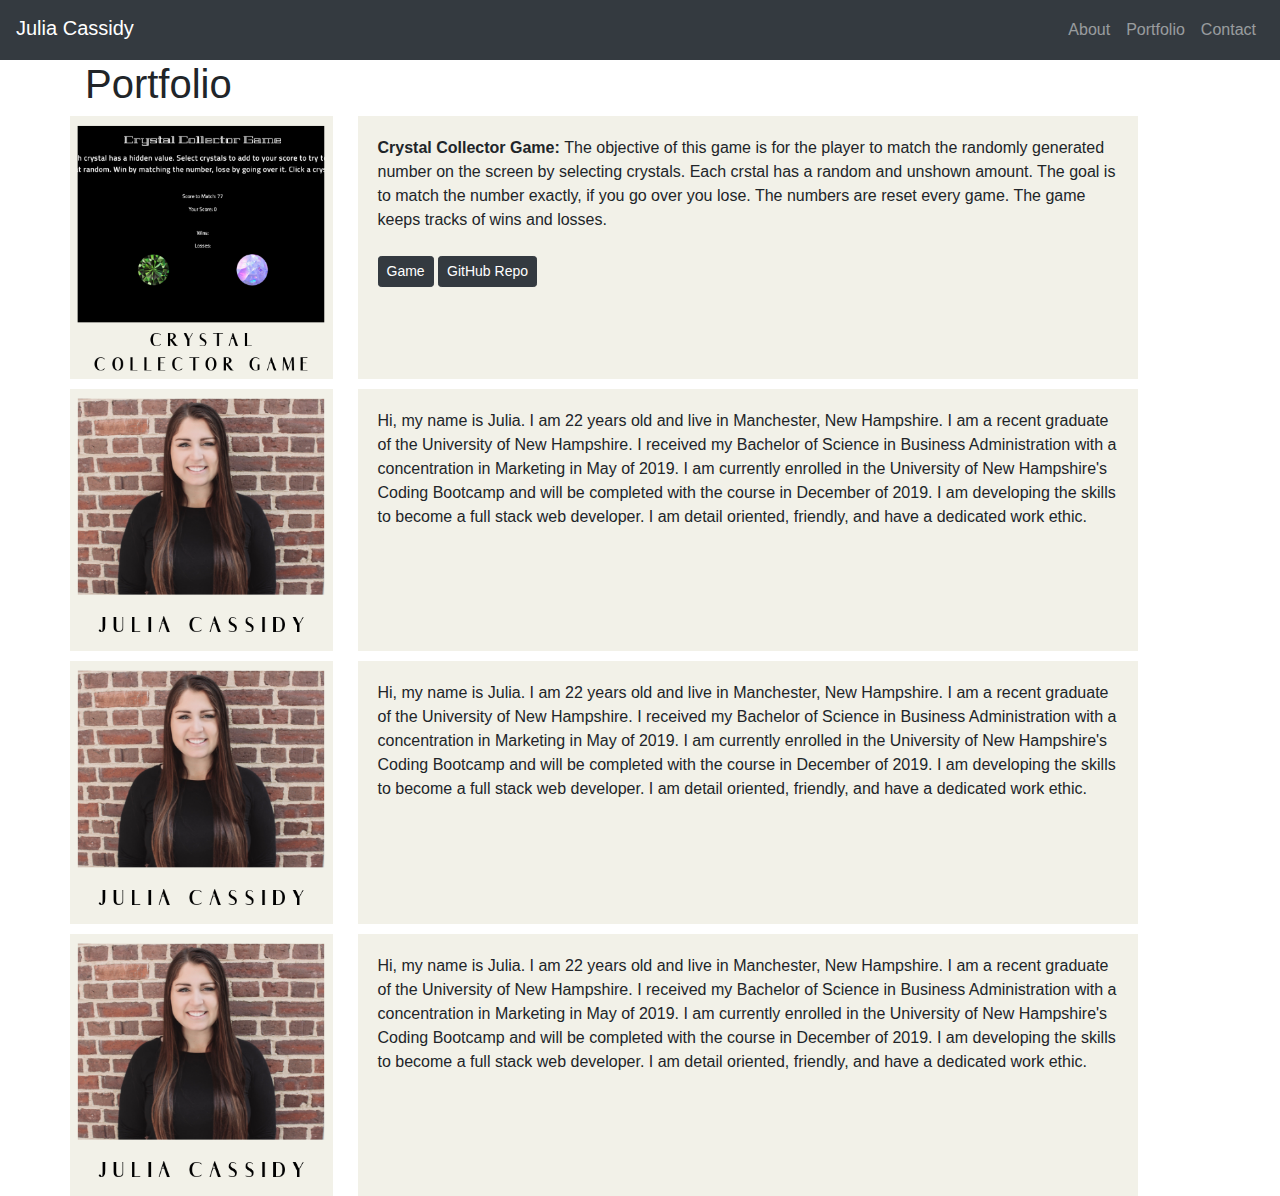
==== portfolio.html @ 3dda6fbc "added contatc page, working on portfolio page" ====
<!DOCTYPE html>
<html lang="en">

<head>
    <meta charset="UTF-8" />
    <title>Portfolio </title>
    <!--Bootstrap -->
    <link rel="stylesheet" href="https://stackpath.bootstrapcdn.com/bootstrap/4.3.1/css/bootstrap.min.css"
        integrity="sha384-ggOyR0iXCbMQv3Xipma34MD+dH/1fQ784/j6cY/iJTQUOhcWr7x9JvoRxT2MZw1T" crossorigin="anonymous">
    <!--css -->
    <link rel="stylesheet" tyle="text/css" href="style.css">

</head>

<body>
    <nav class="navbar navbar-expand-lg navbar-dark bg-dark">
        <span class="navbar-brand mb-1 h1"> Julia Cassidy</span>
        <button class="navbar-toggler" type="button" data-toggle="collapse" data-target="#navbarSupportedContent"
            aria-controls="navbarSupportedContent" aria-expanded="false" aria-label="Toggle navigation">
            <span class="navbar-toggler-icon"></span>
        </button>
        <div class="collapse navbar-collapse" id="navbarSupportedContent">
            <ul class="nav navbar-nav ml-auto">
                <li class="nav-item">
                    <a class="nav-link" href="index.html">About</a>
                </li>
                <li class="nav-item">
                    <a class="nav-link" href="portfolio.html">Portfolio</a>
                </li>
                <li class="nav-item">
                    <a class="nav-link" href="contact.html">Contact</a>
                </li>
            </ul>
        </div>
    </nav>
    <div class="container">
        <div class="row">
            <div class="col-lg-3">
                <div class="page-header">
                    <h1>Portfolio</h1>
                </div>
            </div>
            <br>
            <div class="row">
                <div class="col-md-3">
                    <img src="images/crystal.png" alt="Crystal Collector Game" id="img-me">
                </div>
                <div id="pad"></div>
                <div class="col-md-8" id="aboutMe">
                    <p>
                        <strong>Crystal Collector Game: </strong> The objective of this game is for the player to match
                        the randomly generated number on the screen by selecting crystals. Each crstal has a random and
                        unshown amount. The goal is to match the number exactly, if you go over you lose. The numbers
                        are reset every game. The game keeps tracks of wins and losses.
                        <br><br>
                        <a class="btn btn-dark btn-sm" href="https://juliacassidy.github.io/unit-4-game/" role="button">Game</a>
                        <a class="btn btn-dark btn-sm" href="https://github.com/juliacassidy/unit-4-game" role="button">GitHub Repo</a>
                    </p>
                </div>
            </div>
            <div id="pad"></div>
            <div class="row">
                <div class="col-md-3">
                    <img src="images/me.png" alt="Me" id="img-me">
                </div>
                <div id="pad"></div>
                <div class="col-md-8" id="aboutMe">
                    <p>
                        Hi, my name is Julia. I am 22 years old and live in Manchester, New Hampshire. I am a recent
                        graduate of the University of New Hampshire. I received my Bachelor of Science in Business
                        Administration with a concentration in Marketing in May of 2019. I am currently enrolled in the
                        University of New Hampshire's Coding Bootcamp and will be completed with the course in December
                        of 2019. I am developing the skills to become a full stack web developer. I am detail oriented,
                        friendly, and have a dedicated work ethic.

                    </p>
                </div>
            </div>
            <div id="pad"></div>
            <div class="row">
                <div class="col-md-3">
                    <img src="images/me.png" alt="Me" id="img-me">
                </div>
                <div id="pad"></div>
                <div class="col-md-8" id="aboutMe">
                    <p>
                        Hi, my name is Julia. I am 22 years old and live in Manchester, New Hampshire. I am a recent
                        graduate of the University of New Hampshire. I received my Bachelor of Science in Business
                        Administration with a concentration in Marketing in May of 2019. I am currently enrolled in the
                        University of New Hampshire's Coding Bootcamp and will be completed with the course in December
                        of 2019. I am developing the skills to become a full stack web developer. I am detail oriented,
                        friendly, and have a dedicated work ethic.

                    </p>
                </div>
            </div>
            <div id="pad"></div>
            <div class="row">
                <div class="col-md-3">
                    <img src="images/me.png" alt="Me" id="img-me">
                </div>
                <div id="pad"></div>
                <div class="col-md-8" id="aboutMe">
                    <p>
                        Hi, my name is Julia. I am 22 years old and live in Manchester, New Hampshire. I am a recent
                        graduate of the University of New Hampshire. I received my Bachelor of Science in Business
                        Administration with a concentration in Marketing in May of 2019. I am currently enrolled in the
                        University of New Hampshire's Coding Bootcamp and will be completed with the course in December
                        of 2019. I am developing the skills to become a full stack web developer. I am detail oriented,
                        friendly, and have a dedicated work ethic.

                    </p>
                </div>
            </div>
        </div>






        <!-- java bootstrap-->
        <script src="https://code.jquery.com/jquery-3.3.1.slim.min.js"
            integrity="sha384-q8i/X+965DzO0rT7abK41JStQIAqVgRVzpbzo5smXKp4YfRvH+8abtTE1Pi6jizo"
            crossorigin="anonymous"></script>
        <script src="https://cdnjs.cloudflare.com/ajax/libs/popper.js/1.14.7/umd/popper.min.js"
            integrity="sha384-UO2eT0CpHqdSJQ6hJty5KVphtPhzWj9WO1clHTMGa3JDZwrnQq4sF86dIHNDz0W1"
            crossorigin="anonymous"></script>
        <script src="https://stackpath.bootstrapcdn.com/bootstrap/4.3.1/js/bootstrap.min.js"
            integrity="sha384-JjSmVgyd0p3pXB1rRibZUAYoIIy6OrQ6VrjIEaFf/nJGzIxFDsf4x0xIM+B07jRM"
            crossorigin="anonymous"></script>
</body>

</html>
---- style.css ----
body{
    background-color: white;
}
#img-me {
    width: 100%;
}

#aboutMe{
    background-color:#f2f1e8;
    padding: 20px;
}

#pad{
padding: 5px;
}

#YT{
    width: 30%;
}

#LI{
    width: 20%;
    padding-right: 30px;
}

#Git{
    width: 20%;
}
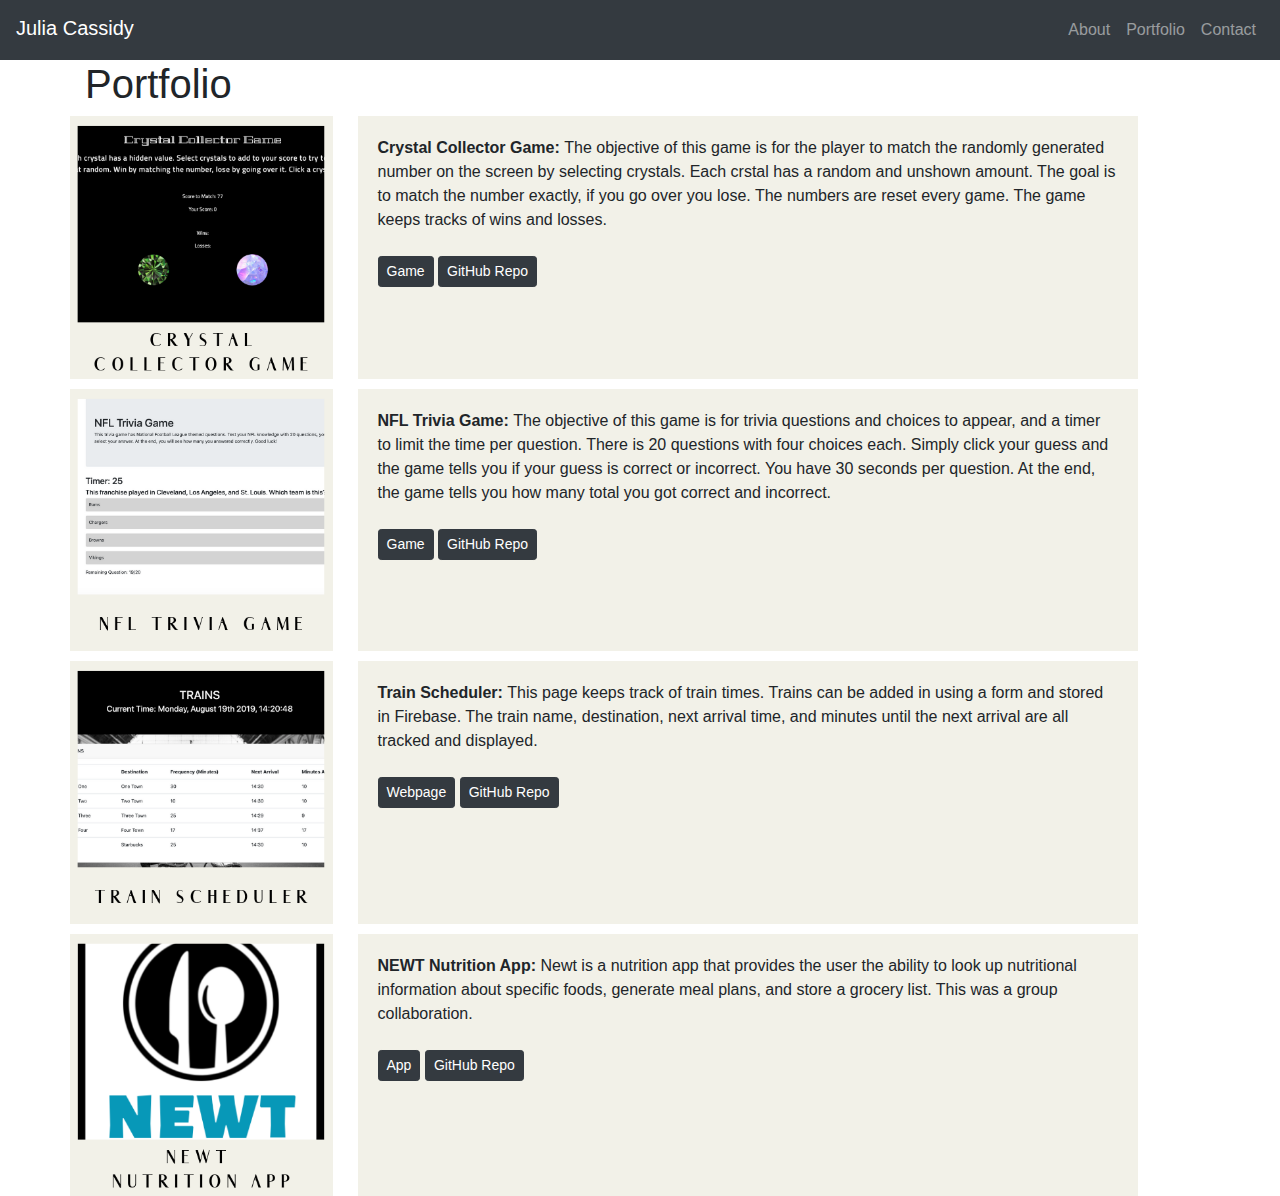
==== commit 7aefbd9c: "added projects to portfolio" ====
--- a/portfolio.html
+++ b/portfolio.html
@@ -53,62 +53,74 @@
                         unshown amount. The goal is to match the number exactly, if you go over you lose. The numbers
                         are reset every game. The game keeps tracks of wins and losses.
                         <br><br>
-                        <a class="btn btn-dark btn-sm" href="https://juliacassidy.github.io/unit-4-game/" role="button">Game</a>
-                        <a class="btn btn-dark btn-sm" href="https://github.com/juliacassidy/unit-4-game" role="button">GitHub Repo</a>
+                        <a class="btn btn-dark btn-sm" href="https://juliacassidy.github.io/unit-4-game/"
+                            role="button">Game</a>
+                        <a class="btn btn-dark btn-sm" href="https://github.com/juliacassidy/unit-4-game"
+                            role="button">GitHub Repo</a>
                     </p>
                 </div>
             </div>
             <div id="pad"></div>
             <div class="row">
                 <div class="col-md-3">
-                    <img src="images/me.png" alt="Me" id="img-me">
+                    <img src="images/trivia.png" alt="Trivia Game" id="img-me">
                 </div>
                 <div id="pad"></div>
                 <div class="col-md-8" id="aboutMe">
                     <p>
-                        Hi, my name is Julia. I am 22 years old and live in Manchester, New Hampshire. I am a recent
-                        graduate of the University of New Hampshire. I received my Bachelor of Science in Business
-                        Administration with a concentration in Marketing in May of 2019. I am currently enrolled in the
-                        University of New Hampshire's Coding Bootcamp and will be completed with the course in December
-                        of 2019. I am developing the skills to become a full stack web developer. I am detail oriented,
-                        friendly, and have a dedicated work ethic.
+                        <strong>NFL Trivia Game: </strong> The objective of this game is
+                        for trivia questions and choices to appear, and a timer to limit the time per question. There is
+                        20 questions with four choices each. Simply click your guess and the game tells you if your
+                        guess is correct or incorrect. You have 30 seconds per question. At the end, the game tells you
+                        how many total you got correct and incorrect.
 
+
+                        <br><br>
+                        <a class="btn btn-dark btn-sm" href="https://juliacassidy.github.io/TriviaGame/"
+                            role="button">Game</a>
+                        <a class="btn btn-dark btn-sm" href="https://github.com/juliacassidy/TriviaGame"
+                            role="button">GitHub Repo</a>
                     </p>
                 </div>
             </div>
             <div id="pad"></div>
             <div class="row">
                 <div class="col-md-3">
-                    <img src="images/me.png" alt="Me" id="img-me">
+                    <img src="images/train.png" alt="Me" id="img-me">
                 </div>
                 <div id="pad"></div>
                 <div class="col-md-8" id="aboutMe">
                     <p>
-                        Hi, my name is Julia. I am 22 years old and live in Manchester, New Hampshire. I am a recent
-                        graduate of the University of New Hampshire. I received my Bachelor of Science in Business
-                        Administration with a concentration in Marketing in May of 2019. I am currently enrolled in the
-                        University of New Hampshire's Coding Bootcamp and will be completed with the course in December
-                        of 2019. I am developing the skills to become a full stack web developer. I am detail oriented,
-                        friendly, and have a dedicated work ethic.
+                        <strong>Train Scheduler: </strong> This page keeps track of train times. Trains can be added in
+                        using a form and stored in Firebase. The train name, destination, next arrival time, and minutes
+                        until the next arrival are all tracked and displayed.
 
+
+                        <br><br>
+                        <a class="btn btn-dark btn-sm" href="https://juliacassidy.github.io/Train-Scheduler/"
+                            role="button">Webpage</a>
+                        <a class="btn btn-dark btn-sm" href="https://github.com/juliacassidy/Train-Scheduler"
+                            role="button">GitHub Repo</a>
                     </p>
                 </div>
             </div>
             <div id="pad"></div>
             <div class="row">
                 <div class="col-md-3">
-                    <img src="images/me.png" alt="Me" id="img-me">
+                    <img src="images/newt.png" alt="Me" id="img-me">
                 </div>
                 <div id="pad"></div>
                 <div class="col-md-8" id="aboutMe">
                     <p>
-                        Hi, my name is Julia. I am 22 years old and live in Manchester, New Hampshire. I am a recent
-                        graduate of the University of New Hampshire. I received my Bachelor of Science in Business
-                        Administration with a concentration in Marketing in May of 2019. I am currently enrolled in the
-                        University of New Hampshire's Coding Bootcamp and will be completed with the course in December
-                        of 2019. I am developing the skills to become a full stack web developer. I am detail oriented,
-                        friendly, and have a dedicated work ethic.
+                        <strong>NEWT Nutrition App: </strong> Newt is a nutrition app that provides the user the ability
+                        to look up nutritional information about specific foods, generate meal plans, and store a grocery
+                        list. This was a group collaboration. 
 
+
+                        <br><br>
+                        <a class="btn btn-dark btn-sm" href="https://cbc-nutrition.web.app/" role="button">App</a>
+                        <a class="btn btn-dark btn-sm" href="https://github.com/professorx00/CB-Project-1"
+                            role="button">GitHub Repo</a>
                     </p>
                 </div>
             </div>
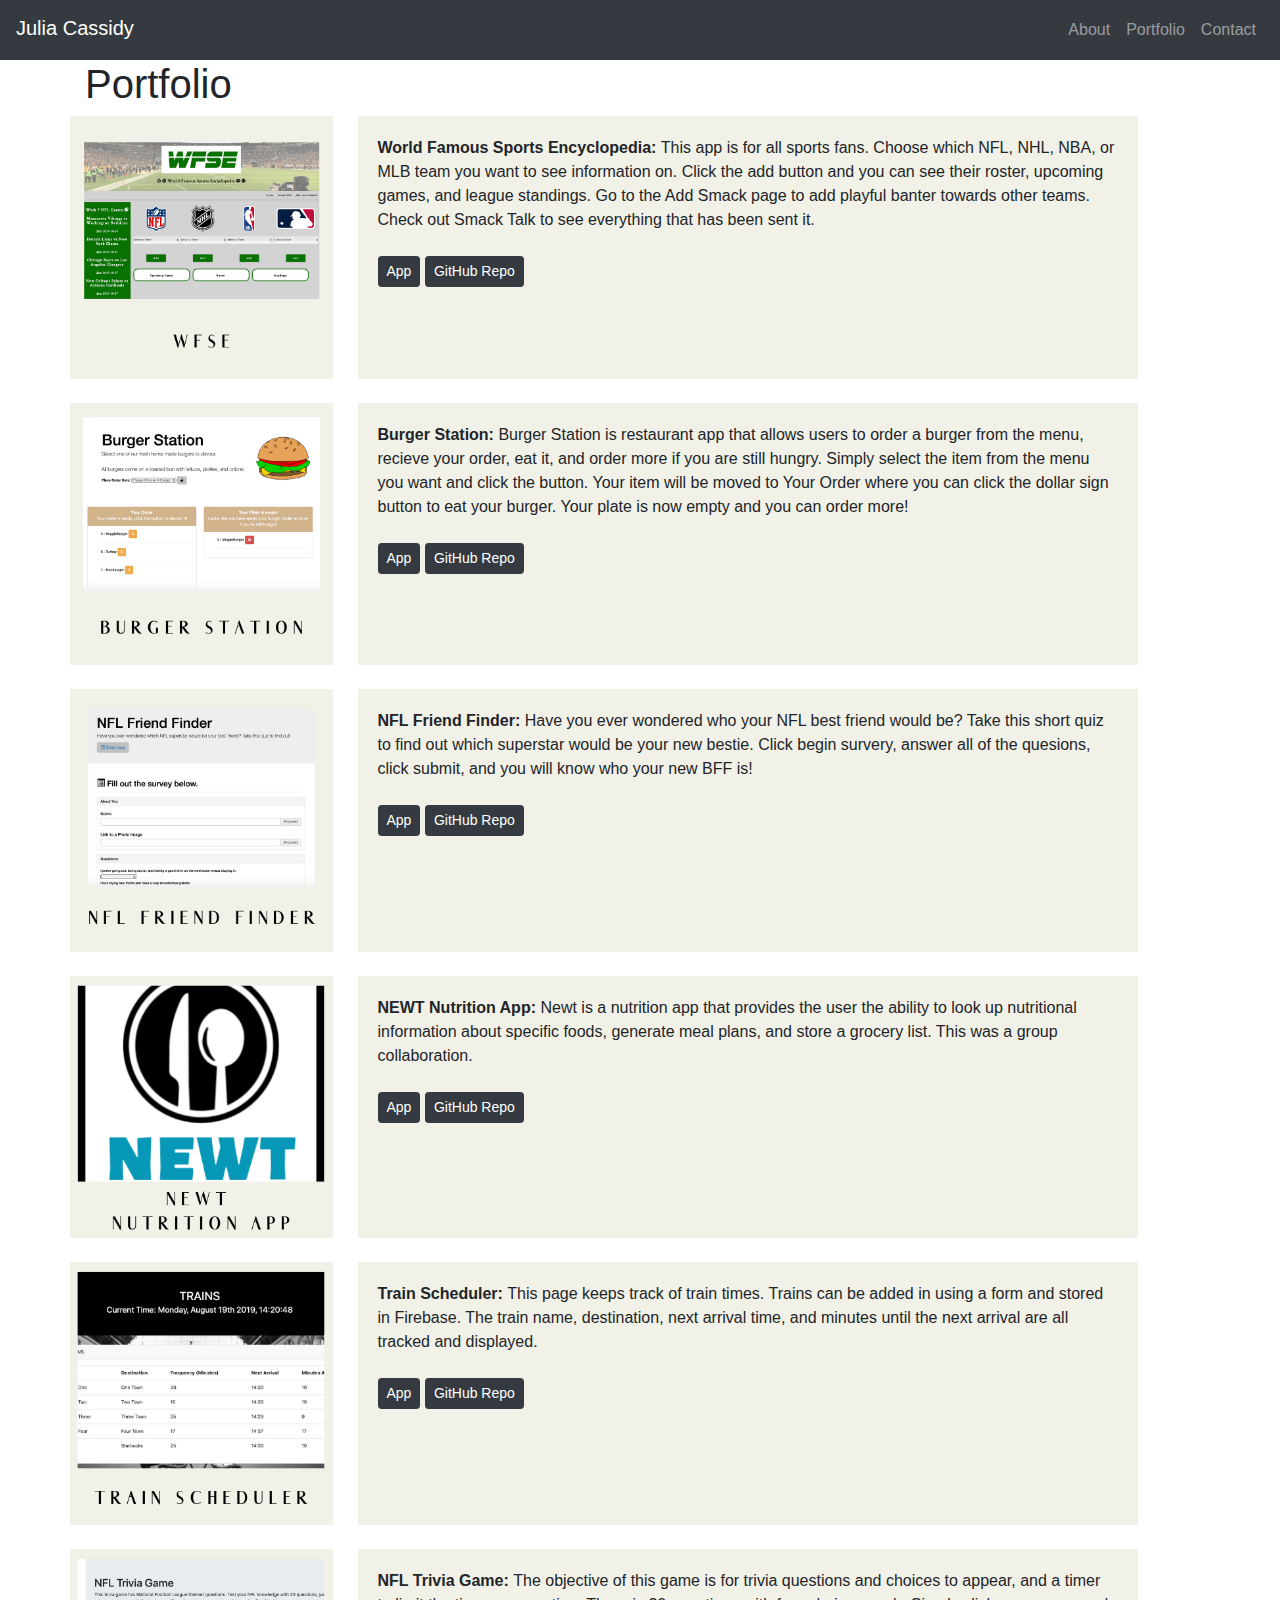
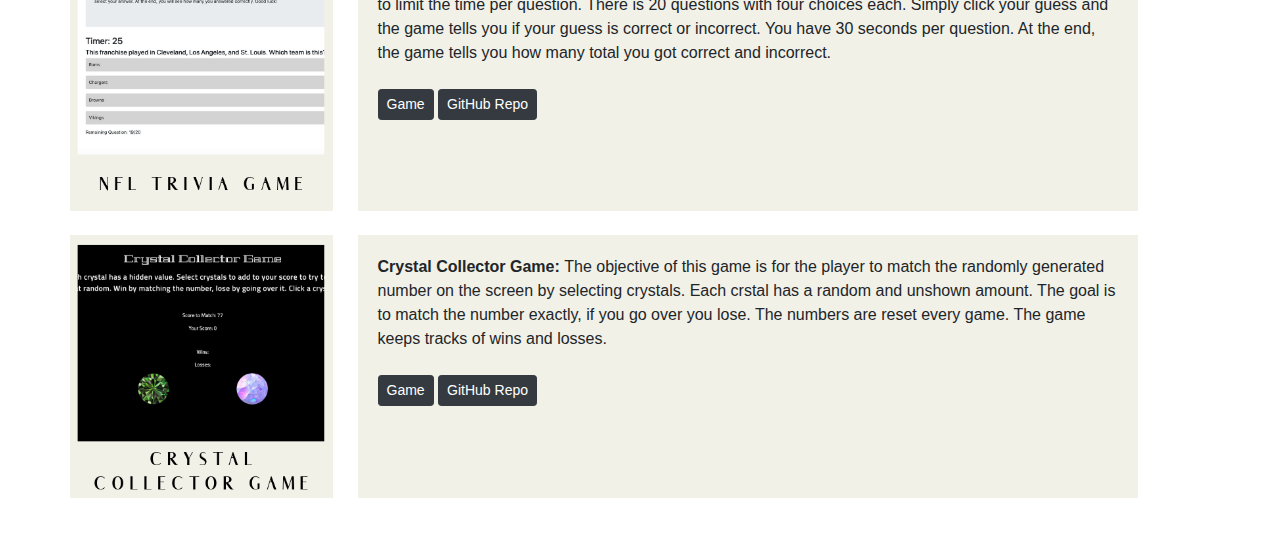
==== commit 3425e92d: "updating" ====
--- a/portfolio.html
+++ b/portfolio.html
@@ -43,27 +43,109 @@
             <br>
             <div class="row">
                 <div class="col-md-3">
-                    <img src="images/crystal.png" alt="Crystal Collector Game" id="img-me">
-                </div>
-                <div id="pad"></div>
-                <div class="col-md-8" id="aboutMe">
-                    <p>
-                        <strong>Crystal Collector Game: </strong> The objective of this game is for the player to match
-                        the randomly generated number on the screen by selecting crystals. Each crstal has a random and
-                        unshown amount. The goal is to match the number exactly, if you go over you lose. The numbers
-                        are reset every game. The game keeps tracks of wins and losses.
-                        <br><br>
-                        <a class="btn btn-dark btn-sm" href="https://juliacassidy.github.io/unit-4-game/"
-                            role="button">Game</a>
-                        <a class="btn btn-dark btn-sm" href="https://github.com/juliacassidy/unit-4-game"
-                            role="button">GitHub Repo</a>
-                    </p>
-                </div>
-            </div>
-            <div id="pad"></div>
-            <div class="row">
-                <div class="col-md-3">
-                    <img src="images/trivia.png" alt="Trivia Game" id="img-me">
+                    <img src="images/wfse.png" alt="WFSE" id="img-me">
+                </div>
+                <div id="pad"></div>
+                <div class="col-md-8" id="aboutMe">
+                    <p>
+                        <strong>World Famous Sports Encyclopedia: </strong> This app is for all sports fans. Choose
+                        which NFL, NHL, NBA, or MLB team you want to see information on. Click the add button and you
+                        can see their roster, upcoming games, and league standings. Go to the Add Smack page to add
+                        playful banter towards other teams. Check out Smack Talk to see everything that has been sent
+                        it.
+                        <br><br>
+                        <a class="btn btn-dark btn-sm" href="https://worldfamousports.herokuapp.com"
+                            role="button">App</a>
+                        <a class="btn btn-dark btn-sm" href="https://github.com/drewpepin1995/projectTwo"
+                            role="button">GitHub Repo</a>
+                    </p>
+                </div>
+            </div>
+            <br>
+            <div class="row">
+                <div class="col-md-3">
+                    <img src="images/burger.png" alt="Crystal Collector Game" id="img-me">
+                </div>
+                <div id="pad"></div>
+                <div class="col-md-8" id="aboutMe">
+                    <p>
+                        <strong>Burger Station: </strong> Burger Station is restaurant app that allows users to order a
+                        burger from the menu, recieve your order, eat it, and order more if you are still hungry. Simply
+                        select the item from the menu you want and click the button. Your item will be moved to Your
+                        Order where you can click the dollar sign button to eat your burger. Your plate is now empty and
+                        you can order more!
+                        <br><br>
+                        <a class="btn btn-dark btn-sm" href="https://burger-station-app.herokuapp.com"
+                            role="button">App</a>
+                        <a class="btn btn-dark btn-sm" href="https://github.com/juliacassidy/bugerapp"
+                            role="button">GitHub Repo</a>
+                    </p>
+                </div>
+            </div>
+
+            <br>
+            <div class="row">
+                <div class="col-md-3">
+                    <img src="images/friends.png" alt="Burger Station" id="img-me">
+                </div>
+                <div id="pad"></div>
+                <div class="col-md-8" id="aboutMe">
+                    <p>
+                        <strong>NFL Friend Finder: </strong> Have you ever wondered who your NFL best friend would be?
+                        Take this short quiz to find out which superstar would be your new bestie. Click begin survery, answer all of the quesions, click submit, and you will know who your new BFF is!
+                        <br><br>
+                        <a class="btn btn-dark btn-sm" href="https://ancient-escarpment-60794.herokuapp.com/survey"
+                            role="button">App</a>
+                        <a class="btn btn-dark btn-sm" href="https://github.com/juliacassidy/nfl-friends"
+                            role="button">GitHub Repo</a>
+                    </p>
+                </div>
+            </div>
+
+            <br>
+            <div class="row">
+                <div class="col-md-3">
+                    <img src="images/newt.png" alt="NEWT" id="img-me">
+                </div>
+                <div id="pad"></div>
+                <div class="col-md-8" id="aboutMe">
+                    <p>
+                        <strong>NEWT Nutrition App: </strong> Newt is a nutrition app that provides the user the ability
+                        to look up nutritional information about specific foods, generate meal plans, and store a
+                        grocery list. This was a group collaboration.
+                        <br><br>
+                        <a class="btn btn-dark btn-sm" href="https://cbc-nutrition.web.app/""
+                            role=" button">App</a>
+                        <a class="btn btn-dark btn-sm" href="https://github.com/professorx00/CB-Project-1"
+                            role="button">GitHub Repo</a>
+                    </p>
+                </div>
+            </div>
+
+            <br>
+            <div class="row">
+                <div class="col-md-3">
+                    <img src="images/train.png" alt="Train Scheduler" id="img-me">
+                </div>
+                <div id="pad"></div>
+                <div class="col-md-8" id="aboutMe">
+                    <p>
+                        <strong>Train Scheduler: </strong> This page keeps track of train times. Trains can be added in
+                        using a form and stored in Firebase. The train name, destination, next arrival time, and minutes
+                        until the next arrival are all tracked and displayed.
+                        <br><br>
+                        <a class="btn btn-dark btn-sm" href="https://juliacassidy.github.io/Train-Scheduler/"
+                            role="button">App</a>
+                        <a class="btn btn-dark btn-sm" href="https://github.com/juliacassidy/Train-Scheduler"
+                            role="button">GitHub Repo</a>
+                    </p>
+                </div>
+            </div>
+
+            <br>
+            <div class="row">
+                <div class="col-md-3">
+                    <img src="images/trivia.png" alt="NFL Trivia Game" id="img-me">
                 </div>
                 <div id="pad"></div>
                 <div class="col-md-8" id="aboutMe">
@@ -73,8 +155,6 @@
                         20 questions with four choices each. Simply click your guess and the game tells you if your
                         guess is correct or incorrect. You have 30 seconds per question. At the end, the game tells you
                         how many total you got correct and incorrect.
-
-
                         <br><br>
                         <a class="btn btn-dark btn-sm" href="https://juliacassidy.github.io/TriviaGame/"
                             role="button">Game</a>
@@ -83,64 +163,43 @@
                     </p>
                 </div>
             </div>
-            <div id="pad"></div>
-            <div class="row">
-                <div class="col-md-3">
-                    <img src="images/train.png" alt="Me" id="img-me">
-                </div>
-                <div id="pad"></div>
-                <div class="col-md-8" id="aboutMe">
-                    <p>
-                        <strong>Train Scheduler: </strong> This page keeps track of train times. Trains can be added in
-                        using a form and stored in Firebase. The train name, destination, next arrival time, and minutes
-                        until the next arrival are all tracked and displayed.
-
-
-                        <br><br>
-                        <a class="btn btn-dark btn-sm" href="https://juliacassidy.github.io/Train-Scheduler/"
-                            role="button">Webpage</a>
-                        <a class="btn btn-dark btn-sm" href="https://github.com/juliacassidy/Train-Scheduler"
-                            role="button">GitHub Repo</a>
-                    </p>
-                </div>
-            </div>
-            <div id="pad"></div>
-            <div class="row">
-                <div class="col-md-3">
-                    <img src="images/newt.png" alt="Me" id="img-me">
-                </div>
-                <div id="pad"></div>
-                <div class="col-md-8" id="aboutMe">
-                    <p>
-                        <strong>NEWT Nutrition App: </strong> Newt is a nutrition app that provides the user the ability
-                        to look up nutritional information about specific foods, generate meal plans, and store a grocery
-                        list. This was a group collaboration. 
-
-
-                        <br><br>
-                        <a class="btn btn-dark btn-sm" href="https://cbc-nutrition.web.app/" role="button">App</a>
-                        <a class="btn btn-dark btn-sm" href="https://github.com/professorx00/CB-Project-1"
+
+            <br>
+            <div class="row">
+                <div class="col-md-3">
+                    <img src="images/crystal.png" alt="Crystal Collector Game" id="img-me">
+                </div>
+                <div id="pad"></div>
+                <div class="col-md-8" id="aboutMe">
+                    <p>
+                        <strong>Crystal Collector Game: </strong> The objective of this game is for the player to match
+                        the randomly generated number on the screen by selecting crystals. Each crstal has a random and
+                        unshown amount. The goal is to match the number exactly, if you go over you lose. The numbers
+                        are reset every game. The game keeps tracks of wins and losses.
+                        <br><br>
+                        <a class="btn btn-dark btn-sm" href="https://juliacassidy.github.io/unit-4-game/"
+                            role="button">Game</a>
+                        <a class="btn btn-dark btn-sm" href="https://github.com/juliacassidy/unit-4-game"
                             role="button">GitHub Repo</a>
                     </p>
                 </div>
             </div>
         </div>
-
-
-
-
-
-
-        <!-- java bootstrap-->
-        <script src="https://code.jquery.com/jquery-3.3.1.slim.min.js"
-            integrity="sha384-q8i/X+965DzO0rT7abK41JStQIAqVgRVzpbzo5smXKp4YfRvH+8abtTE1Pi6jizo"
-            crossorigin="anonymous"></script>
-        <script src="https://cdnjs.cloudflare.com/ajax/libs/popper.js/1.14.7/umd/popper.min.js"
-            integrity="sha384-UO2eT0CpHqdSJQ6hJty5KVphtPhzWj9WO1clHTMGa3JDZwrnQq4sF86dIHNDz0W1"
-            crossorigin="anonymous"></script>
-        <script src="https://stackpath.bootstrapcdn.com/bootstrap/4.3.1/js/bootstrap.min.js"
-            integrity="sha384-JjSmVgyd0p3pXB1rRibZUAYoIIy6OrQ6VrjIEaFf/nJGzIxFDsf4x0xIM+B07jRM"
-            crossorigin="anonymous"></script>
+    </div>
+    <br><br>
+
+
+
+    <!-- java bootstrap-->
+    <script src="https://code.jquery.com/jquery-3.3.1.slim.min.js"
+        integrity="sha384-q8i/X+965DzO0rT7abK41JStQIAqVgRVzpbzo5smXKp4YfRvH+8abtTE1Pi6jizo"
+        crossorigin="anonymous"></script>
+    <script src="https://cdnjs.cloudflare.com/ajax/libs/popper.js/1.14.7/umd/popper.min.js"
+        integrity="sha384-UO2eT0CpHqdSJQ6hJty5KVphtPhzWj9WO1clHTMGa3JDZwrnQq4sF86dIHNDz0W1"
+        crossorigin="anonymous"></script>
+    <script src="https://stackpath.bootstrapcdn.com/bootstrap/4.3.1/js/bootstrap.min.js"
+        integrity="sha384-JjSmVgyd0p3pXB1rRibZUAYoIIy6OrQ6VrjIEaFf/nJGzIxFDsf4x0xIM+B07jRM"
+        crossorigin="anonymous"></script>
 </body>
 
 </html>--- a/style.css
+++ b/style.css
@@ -25,4 +25,4 @@
 
 #Git{
     width: 20%;
-}+}
